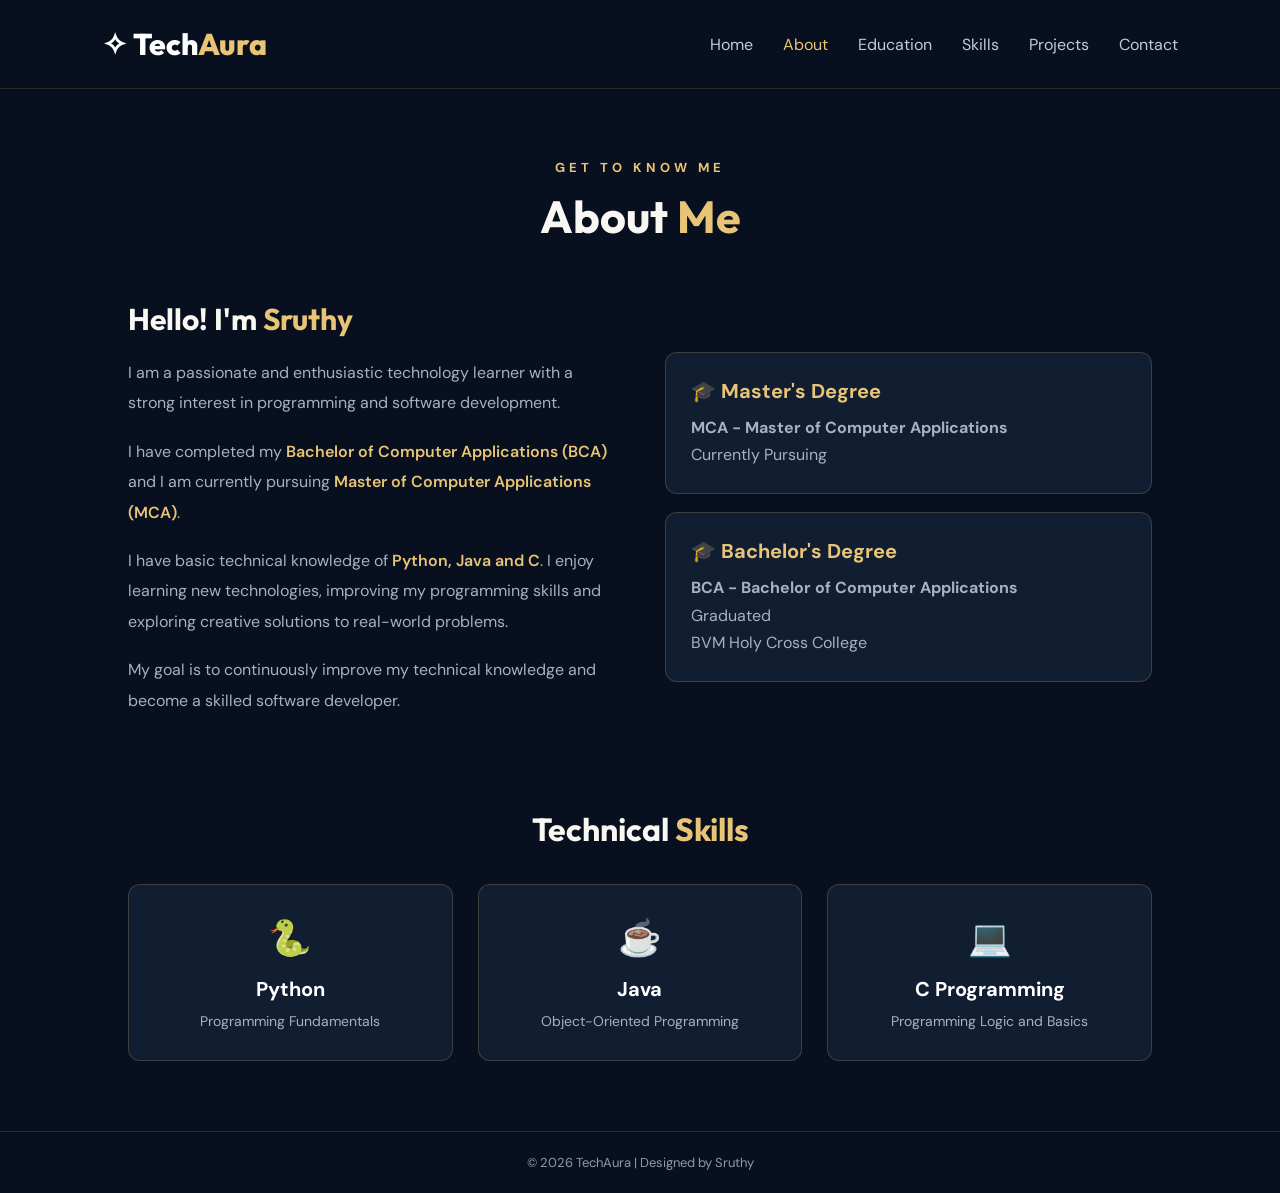
==== about.html @ 1ad8b1b1 "initial commit" ====
<!DOCTYPE html>
<html lang="en">

<head>
    <meta charset="UTF-8">
    <meta name="viewport" content="width=device-width, initial-scale=1.0">

    <title>About Me | TechAura</title>

    <!-- Google Fonts -->
    <link rel="preconnect" href="https://fonts.googleapis.com">
    <link rel="preconnect" href="https://fonts.gstatic.com" crossorigin>

    <link href="https://fonts.googleapis.com/css2?family=DM+Sans:wght@400;500;600;700&family=Outfit:wght@400;500;600;700;800&display=swap" rel="stylesheet">

    <style>

        * {
            margin: 0;
            padding: 0;
            box-sizing: border-box;
        }

        body {
            font-family: 'DM Sans', sans-serif;
            background: #080f1e;
            color: #f8f7f2;
            min-height: 100vh;
        }

        /* Navbar */

        .navbar {
            padding: 25px 8%;
            display: flex;
            justify-content: space-between;
            align-items: center;
            border-bottom: 1px solid rgba(232, 196, 119, 0.15);
        }

        .logo {
            font-family: 'Outfit', sans-serif;
            font-size: 30px;
            font-weight: 800;
            color: white;
            text-decoration: none;
        }

        .logo span {
            color: #e8c477;
        }

        .nav-links {
            display: flex;
            gap: 30px;
        }

        .nav-links a {
            color: #c5cbd5;
            text-decoration: none;
            transition: 0.3s;
        }

        .nav-links a:hover,
        .nav-links .active {
            color: #e8c477;
        }

        /* About Section */

        .about-section {
            padding: 70px 10%;
        }

        .section-heading {
            text-align: center;
            margin-bottom: 55px;
        }

        .section-heading p {
            color: #e8c477;
            letter-spacing: 4px;
            font-size: 13px;
            font-weight: bold;
            margin-bottom: 12px;
        }

        .section-heading h1 {
            font-family: 'Outfit', sans-serif;
            font-size: 45px;
        }

        .section-heading h1 span {
            color: #e8c477;
        }

        /* About Content */

        .about-content {
            display: grid;
            grid-template-columns: 1fr 1fr;
            gap: 50px;
            align-items: center;
        }

        .about-text h2 {
            font-family: 'Outfit', sans-serif;
            font-size: 30px;
            margin-bottom: 20px;
        }

        .about-text h2 span {
            color: #e8c477;
        }

        .about-text p {
            color: #a6b1c2;
            line-height: 1.9;
            font-size: 16px;
            margin-bottom: 18px;
        }

        .highlight {
            color: #e8c477;
            font-weight: 600;
        }

        /* Education Cards */

        .education {
            display: grid;
            gap: 18px;
        }

        .education-card {
            background: #111e32;
            padding: 25px;
            border: 1px solid rgba(232, 196, 119, 0.2);
            border-radius: 12px;
            transition: 0.3s;
        }

        .education-card:hover {
            transform: translateY(-5px);
            border-color: #e8c477;
        }

        .education-card h3 {
            color: #e8c477;
            font-size: 20px;
            margin-bottom: 10px;
        }

        .education-card p {
            color: #a6b1c2;
            line-height: 1.7;
        }

        /* Technical Skills */

        .skills-section {
            margin-top: 75px;
        }

        .skills-section h2 {
            text-align: center;
            font-family: 'Outfit', sans-serif;
            font-size: 32px;
            margin-bottom: 35px;
        }

        .skills-section h2 span {
            color: #e8c477;
        }

        .skills-container {
            display: grid;
            grid-template-columns: repeat(3, 1fr);
            gap: 25px;
        }

        .skill-card {
            background: #111e32;
            padding: 30px 20px;
            border-radius: 12px;
            border: 1px solid rgba(232, 196, 119, 0.2);
            text-align: center;
            transition: 0.3s;
        }

        .skill-card:hover {
            transform: translateY(-7px);
            border-color: #e8c477;
            box-shadow: 0 10px 25px rgba(232, 196, 119, 0.08);
        }

        .skill-card .icon {
            font-size: 35px;
            color: #e8c477;
            margin-bottom: 15px;
        }

        .skill-card h3 {
            color: white;
            font-size: 20px;
            margin-bottom: 10px;
        }

        .skill-card p {
            color: #a6b1c2;
            font-size: 14px;
        }

        /* Footer */

        footer {
            text-align: center;
            padding: 22px;
            color: #8e9aab;
            border-top: 1px solid rgba(232, 196, 119, 0.15);
            font-size: 13px;
        }

        /* Responsive */

        @media (max-width: 750px) {

            .navbar {
                flex-direction: column;
                gap: 20px;
            }

            .nav-links {
                flex-wrap: wrap;
                justify-content: center;
                gap: 15px;
            }

            .about-content {
                grid-template-columns: 1fr;
            }

            .skills-container {
                grid-template-columns: 1fr;
            }

            .section-heading h1 {
                font-size: 35px;
            }

        }

    </style>

</head>

<body>

    <!-- Navigation Bar -->

    <header class="navbar">

        <a href="index.html" class="logo">
            ✧ Tech<span>Aura</span>
        </a>

        <nav class="nav-links">
            <a href="index.html">Home</a>
            <a href="about.html" class="active">About</a>
            <a href="education.html">Education</a>
            <a href="skills.html">Skills</a>
            <a href="projects.html">Projects</a>
            <a href="contact.html">Contact</a>
        </nav>

    </header>


    <!-- About Section -->

    <main>

        <section class="about-section">

            <div class="section-heading">
                <p>GET TO KNOW ME</p>
                <h1>About <span>Me</span></h1>
            </div>


            <div class="about-content">

                <!-- Personal Introduction -->

                <div class="about-text">

                    <h2>Hello! I'm <span>Sruthy</span></h2>

                    <p>
                        I am a passionate and enthusiastic technology
                        learner with a strong interest in programming
                        and software development.
                    </p>

                    <p>
                        I have completed my <span class="highlight">Bachelor of Computer Applications (BCA)</span>
                        and I am currently pursuing
                        <span class="highlight">Master of Computer Applications (MCA)</span>.
                    </p>

                    <p>
                        I have basic technical knowledge of
                        <span class="highlight">Python, Java and C</span>.
                        I enjoy learning new technologies, improving
                        my programming skills and exploring creative
                        solutions to real-world problems.
                    </p>

                    <p>
                        My goal is to continuously improve my
                        technical knowledge and become a skilled
                        software developer.
                    </p>

                </div>


                <!-- Education -->

                <div class="education">

                    <div class="education-card">

                        <h3>🎓 Master's Degree</h3>

                        <p>
                            <strong>MCA - Master of Computer Applications</strong>
                        </p>

                        <p>Currently Pursuing</p>

                    </div>


                    <div class="education-card">

                        <h3>🎓 Bachelor's Degree</h3>

                        <p>
                            <strong>BCA - Bachelor of Computer Applications</strong>
                        </p>

                        <p>Graduated</p>

                        <p>BVM Holy Cross College</p>

                    </div>

                </div>

            </div>


            <!-- Technical Skills -->

            <div class="skills-section">

                <h2>Technical <span>Skills</span></h2>

                <div class="skills-container">

                    <div class="skill-card">

                        <div class="icon">🐍</div>

                        <h3>Python</h3>

                        <p>Programming Fundamentals</p>

                    </div>


                    <div class="skill-card">

                        <div class="icon">☕</div>

                        <h3>Java</h3>

                        <p>Object-Oriented Programming</p>

                    </div>


                    <div class="skill-card">

                        <div class="icon">💻</div>

                        <h3>C Programming</h3>

                        <p>Programming Logic and Basics</p>

                    </div>

                </div>

            </div>

        </section>

    </main>


    <!-- Footer -->

    <footer>
        <p>© 2026 TechAura | Designed by Sruthy</p>
    </footer>

</body>

</html>
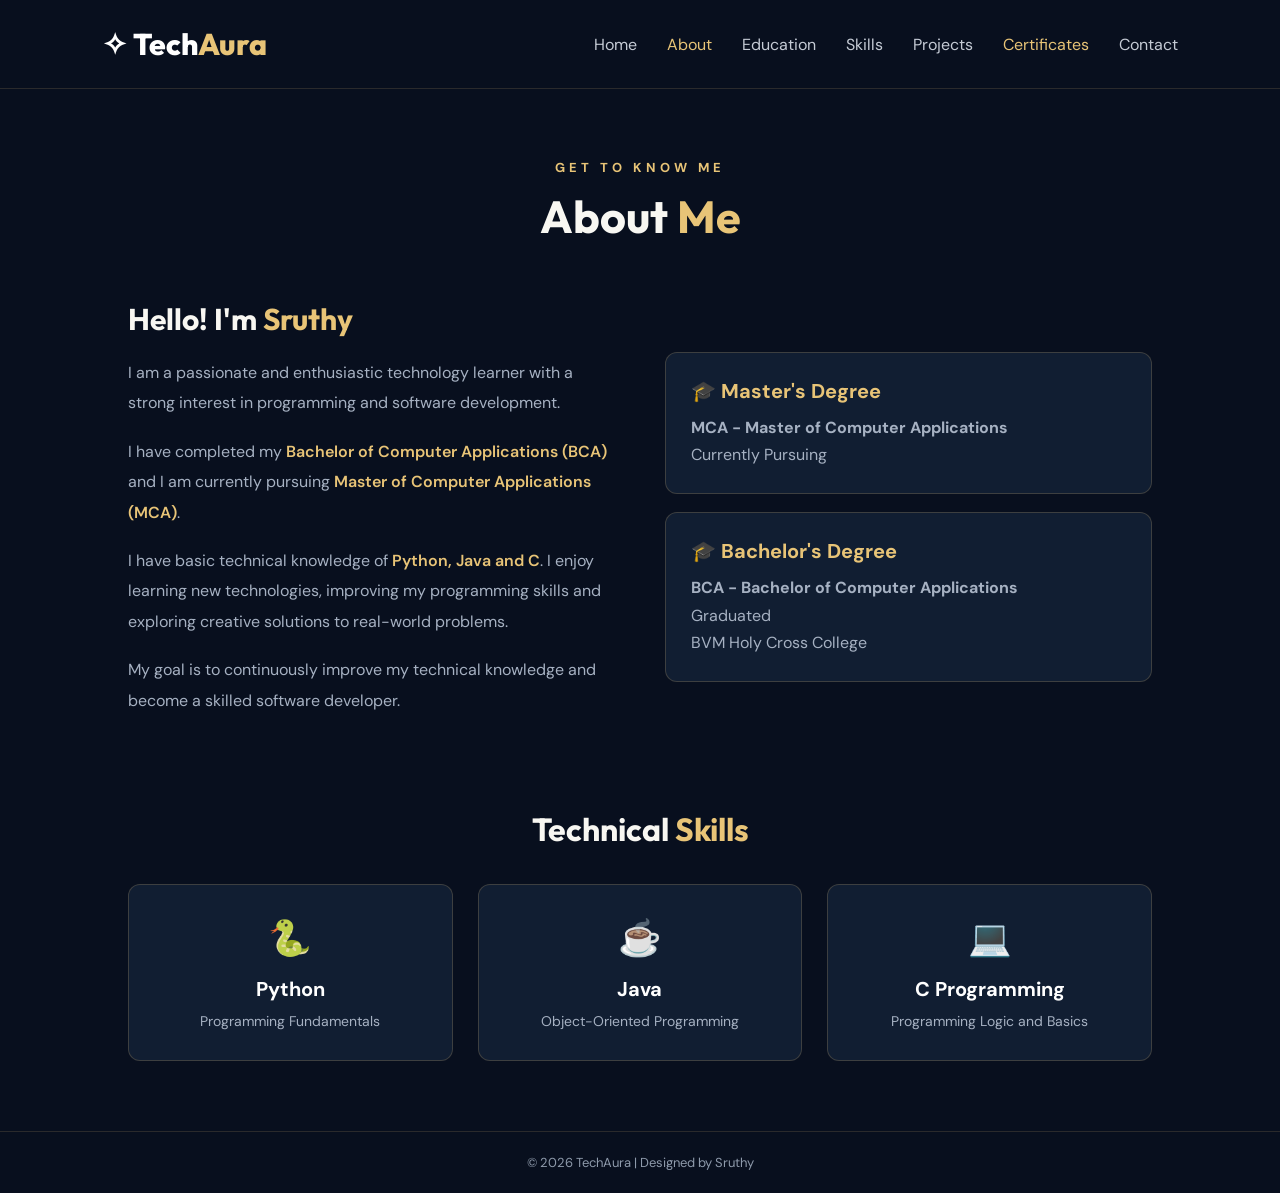
==== commit c18f0e90: "certificate added to all nav bar" ====
--- a/about.html
+++ b/about.html
@@ -271,6 +271,7 @@
             <a href="education.html">Education</a>
             <a href="skills.html">Skills</a>
             <a href="projects.html">Projects</a>
+            <a href="certificate.html" class="active">Certificates</a>
             <a href="contact.html">Contact</a>
         </nav>
 
